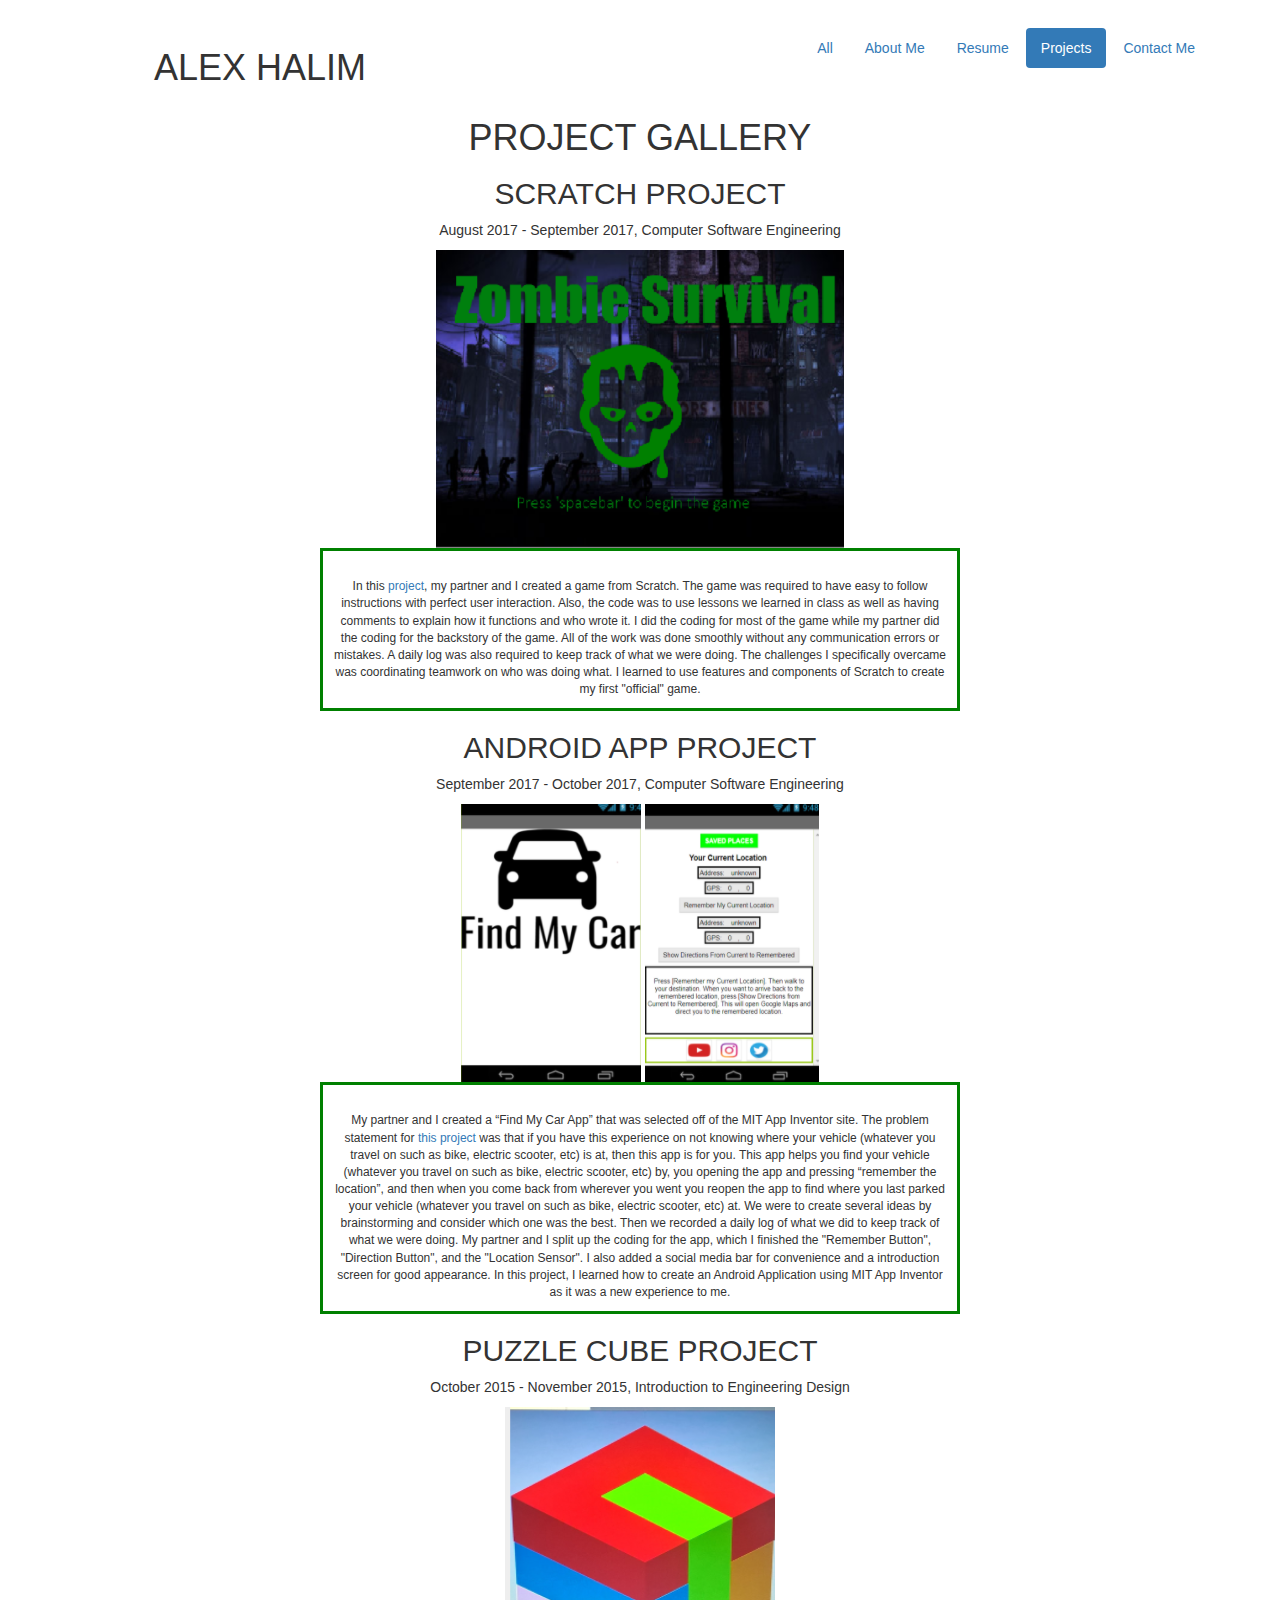
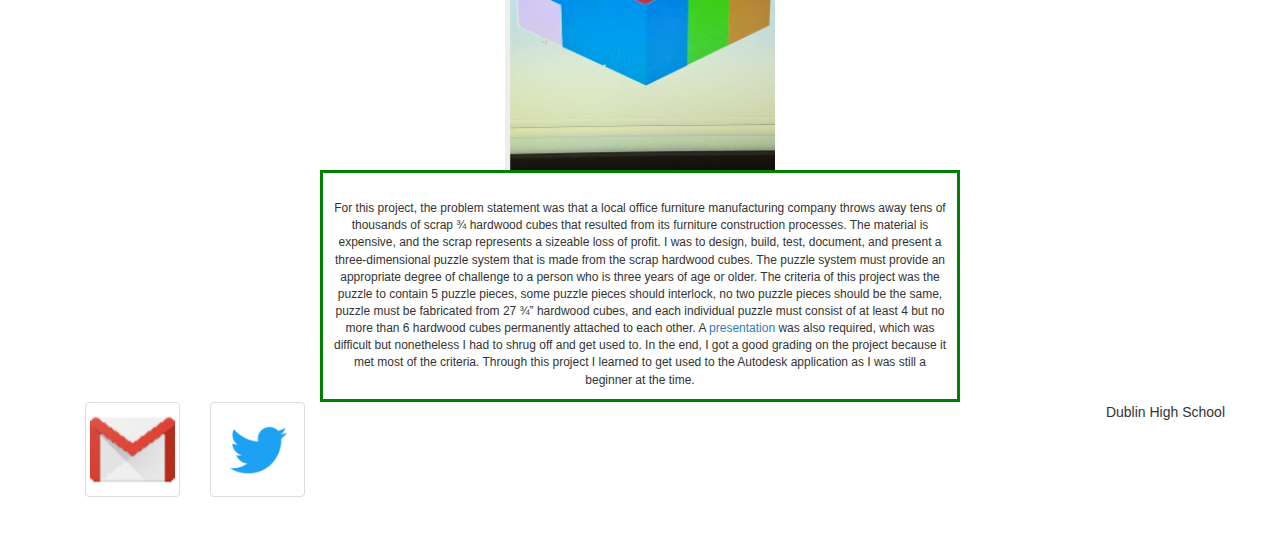
==== Halim_Projects.html @ 134ed311 "My first commit" ====
<!DOCTYPE html>
<html>
    <head>
        <title>Engineering Portfolio</title>
        <meta charset="utf-8" />
    <link rel="stylesheet" type="text/css" href="Main.css">
    <link rel="stylesheet" type="text/css" href="bootstrap-3.3.7-dist/css/bootstrap.css">
    <a href="https://www.facebook.com/" class="fa fa-facebook"></a>
    <a href="https://twitter.com/" class="fa fa-twitter"></a>
    </head>
    
  <body>
        <header class="container">
           <div class ="col-md-4">
            <h1> Alex Halim</h1>
            </div>
             <div class="pull-right">
                <ul class="nav nav-pills">
            <li><a href="Halim_Home.html">All</a></li>
            <li><a href="Halim_AboutMe.html">About Me</a></li>
            <li>
                <a href="Halim_Resume.html">Resume</a>
            </li>
            <li class="active"><a href="Halim_Projects.html">Projects</a></li>
            <li><a href="Halim_Contacts.html">Contact Me</a></li>
        </ul>
        </div>
        </header>

<section class="main">
    <h1>Project Gallery</h1>
    <div class= "middle"> </div>
    <div class="projContainer">
      <div class="projInfoContainer">
        <h2>Scratch Project</h2>
        <p class="projCat">August 2017 - September 2017, Computer Software Engineering</p>
        <img src="images/Scratch.png" />
        <p class="projSpec"><br />In this <a href="https://scratch.mit.edu/projects/173720375/">project</a>, my partner and I created a game from Scratch. The game was required to have easy to follow instructions with perfect user interaction. Also, the code was to use lessons we learned in class as well as having comments to explain how it functions and who wrote it. I did the coding for most of the game while my partner did the coding for the backstory of the game. All of the work was done smoothly without any communication errors or mistakes. A daily log was also required to keep track of what we were doing. The challenges I specifically overcame was coordinating teamwork on who was doing what. I learned to use features and components of Scratch to create my first "official" game.</p>
      </div>
    </div>

    <div class="projContainer">
      <div class="projInfoContainer">
        <h2>Android App Project</h2>
        <p class="projCat">September 2017 - October 2017, Computer Software Engineering</p>
        <img src="images/App.png" />
        <p class="projSpec"><br />My partner and I created a “Find My Car App” that was selected off of the MIT App Inventor site. The problem statement for <a href="https://docs.google.com/a/dublinusd.org/document/d/1EN4zWaYiLO2iey2XaaA9lDB41-OfBbTukoo0QnoPClE/edit?usp=sharing">this project</a> was that if you have this experience on not knowing where your vehicle (whatever you travel on such as bike, electric scooter, etc) is at, then this app is for you. This app helps you find your vehicle (whatever you travel on such as bike, electric scooter, etc) by, you opening the app and pressing “remember the location”, and then when you come back from wherever you went you reopen the app to find where you last parked your vehicle (whatever you travel on such as bike, electric scooter, etc) at. We were to create several ideas by brainstorming and consider which one was the best. Then we recorded a daily log of what we did to keep track of what we were doing. My partner and I split up the coding for the app, which I finished the "Remember Button", "Direction Button", and the "Location Sensor". I also added a social media bar for convenience and a introduction screen for good appearance. In this project, I learned how to create an Android Application using MIT App Inventor as it was a new experience to me.</p>
      </div>
    </div>

    <div class="projContainer">
      <div class="projInfoContainer">
        <h2>Puzzle Cube Project</h2>
        <p class="projCat">October 2015 - November 2015, Introduction to Engineering Design</p>
        <img src="images/Train.png" />
        <p class="projSpec"><br />For this project, the problem statement was that a local office furniture manufacturing company throws away tens of thousands of scrap ¾ hardwood cubes that resulted from its furniture construction processes. The material is expensive, and the scrap represents a sizeable loss of profit. I was to design, build, test, document, and present a three-dimensional puzzle system that is made from the scrap hardwood cubes. The puzzle system must provide an appropriate degree of challenge to a person who is three years of age or older. The criteria of this project was the puzzle to contain 5 puzzle pieces, some puzzle pieces should interlock, no two puzzle pieces should be the same, puzzle must be fabricated from 27 ¾” hardwood cubes, and each individual puzzle must consist of at least 4 but no more than 6 hardwood cubes permanently attached to each other. A <a href="https://docs.google.com/a/dublinusd.org/presentation/d/1JL_3qD_iAsw1dhMRt97OIvahnVL5zqZq2yI7C4NPVgI/edit?usp=sharing">presentation</a> was also required, which was difficult but nonetheless I had to shrug off and get used to. In the end, I got a good grading on the project because it met most of the criteria. Through this project I learned to get used to the Autodesk application as I was still a beginner at the time.</p>
        </div>
    </div>
    </section>
    
    

   <footer class="container">
     <div class = "row">
      <div class ="col-xs-8">
       <div class ="col-xs-2">
        <a href='mailto:kaiyohalim@gmail.com' class="thumbnail">
          <img src = "images/Gmail.png">
        </a>
      </div>
      <div class = "col-xs-2">
       <a href='https://www.twitter.com' class="thumbnail">
        <img src = "images/Twitter.png">
       </a>
      </div>
     </div>
     <div class ="pull-right">
        <p>Dublin High School<p>
     </div>
    </div>
   </footer>
 </body>
</html>
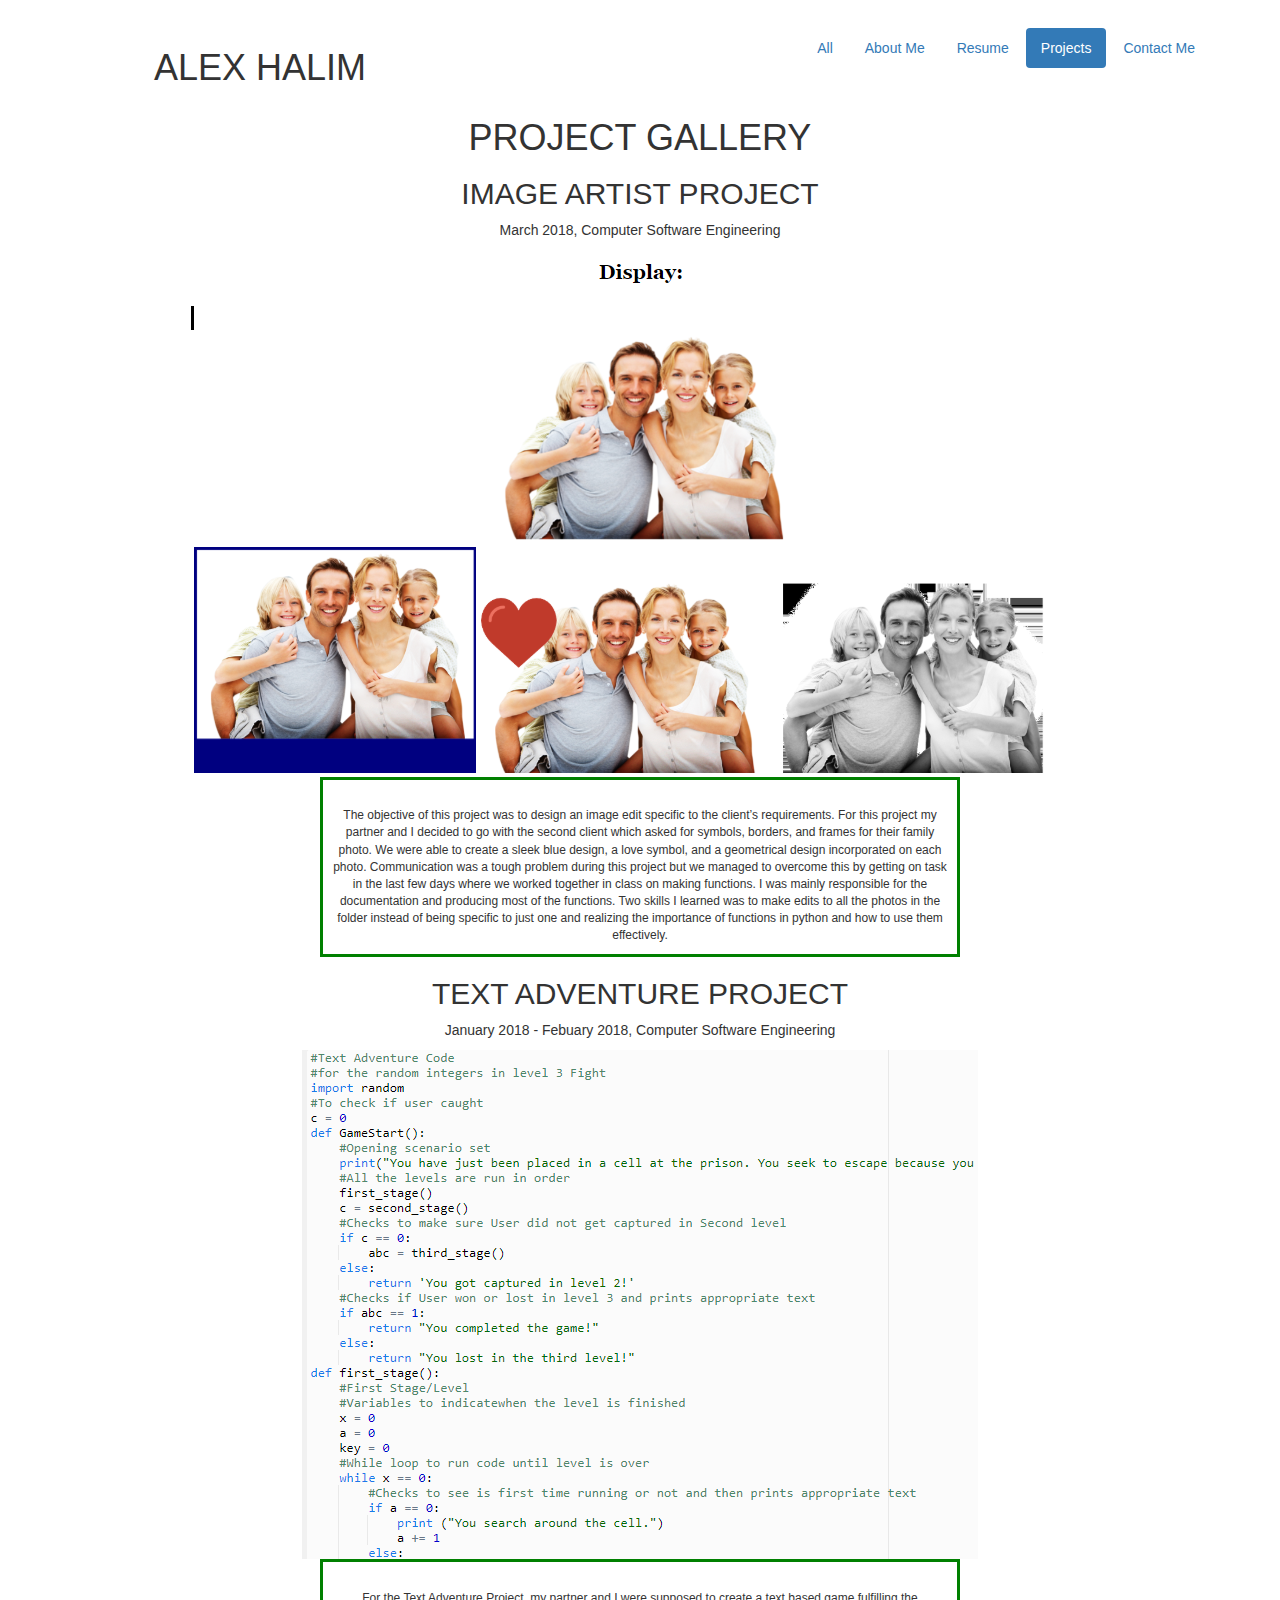
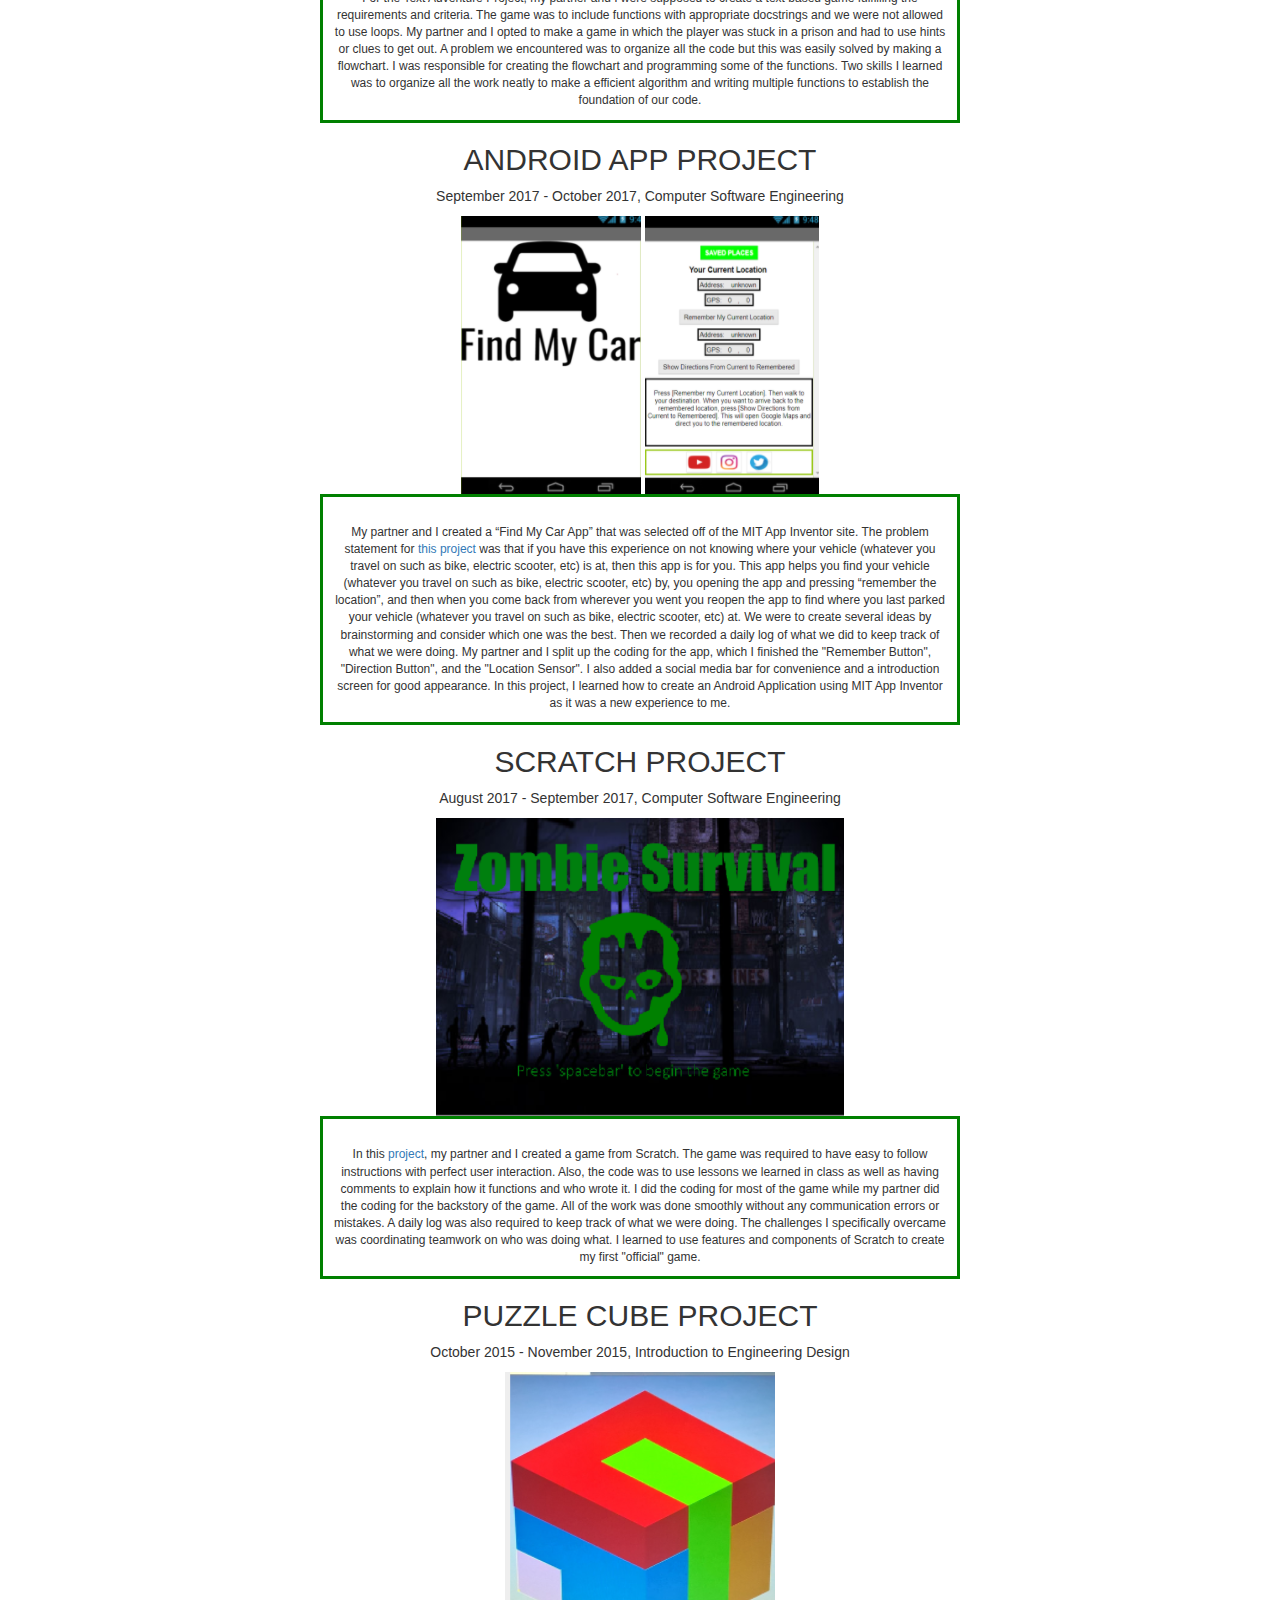
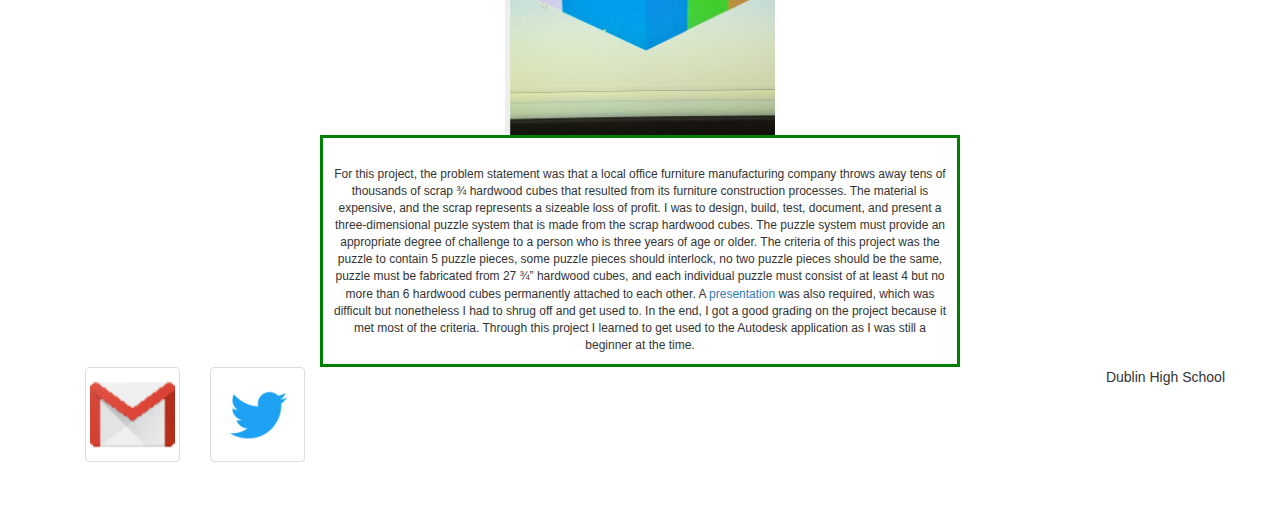
==== commit 47471c73: "My second commit" ====
--- a/Halim_Projects.html
+++ b/Halim_Projects.html
@@ -16,7 +16,7 @@
             </div>
              <div class="pull-right">
                 <ul class="nav nav-pills">
-            <li><a href="Halim_Home.html">All</a></li>
+            <li><a href="index.html">All</a></li>
             <li><a href="Halim_AboutMe.html">About Me</a></li>
             <li>
                 <a href="Halim_Resume.html">Resume</a>
@@ -30,21 +30,41 @@
 <section class="main">
     <h1>Project Gallery</h1>
     <div class= "middle"> </div>
+
+    <div class="projContainer">
+      <div class="projInfoContainer">
+        <h2>Image Artist Project</h2>
+        <p class="projCat">March 2018, Computer Software Engineering</p>
+        <img src="images/ImageArtist.png" />
+        <p class="projSpec"><br />The objective of this project was to design an image edit specific to the client’s requirements.  For this project my partner and I decided to go with the second client which asked for symbols, borders, and frames for their family photo. We were able to create a sleek blue design, a love symbol, and a geometrical design incorporated on each photo. Communication was a tough problem during this project but we managed to overcome this by getting on task in the last few days where we worked together in class on making functions. I was mainly responsible for the documentation and producing most of the functions. Two skills I learned was to make edits to all the photos in the folder instead of being specific to just one and realizing the importance of functions in python and how to use them effectively.
+</p>
+      </div>
+    </div>  
+    
+    <div class="projContainer">
+      <div class="projInfoContainer">
+        <h2>Text Adventure Project</h2>
+        <p class="projCat">January 2018 - Febuary 2018, Computer Software Engineering</p>
+        <img src="images/TextAdventure.png" />
+        <p class="projSpec"><br />For the Text Adventure Project, my partner and I were supposed to create a text based game fulfilling the requirements and criteria. The game was to include functions with appropriate docstrings and we were not allowed to use loops. My partner and I opted to make a game in which the player was stuck in a prison and had to use hints or clues to get out. A problem we encountered was to organize all the code but this was easily solved by making a flowchart. I was responsible for creating the flowchart and programming some of the functions. Two skills I learned was to organize all the work neatly to make a efficient algorithm and writing multiple functions to establish the foundation of our code. </p>
+      </div>
+    </div>  
+    
+    <div class="projContainer">
+      <div class="projInfoContainer">
+        <h2>Android App Project</h2>
+        <p class="projCat">September 2017 - October 2017, Computer Software Engineering</p>
+        <img src="images/App.png" />
+        <p class="projSpec"><br />My partner and I created a “Find My Car App” that was selected off of the MIT App Inventor site. The problem statement for <a href="https://docs.google.com/a/dublinusd.org/document/d/1EN4zWaYiLO2iey2XaaA9lDB41-OfBbTukoo0QnoPClE/edit?usp=sharing">this project</a> was that if you have this experience on not knowing where your vehicle (whatever you travel on such as bike, electric scooter, etc) is at, then this app is for you. This app helps you find your vehicle (whatever you travel on such as bike, electric scooter, etc) by, you opening the app and pressing “remember the location”, and then when you come back from wherever you went you reopen the app to find where you last parked your vehicle (whatever you travel on such as bike, electric scooter, etc) at. We were to create several ideas by brainstorming and consider which one was the best. Then we recorded a daily log of what we did to keep track of what we were doing. My partner and I split up the coding for the app, which I finished the "Remember Button", "Direction Button", and the "Location Sensor". I also added a social media bar for convenience and a introduction screen for good appearance. In this project, I learned how to create an Android Application using MIT App Inventor as it was a new experience to me.</p>
+      </div>
+    </div>    
+    
     <div class="projContainer">
       <div class="projInfoContainer">
         <h2>Scratch Project</h2>
         <p class="projCat">August 2017 - September 2017, Computer Software Engineering</p>
         <img src="images/Scratch.png" />
         <p class="projSpec"><br />In this <a href="https://scratch.mit.edu/projects/173720375/">project</a>, my partner and I created a game from Scratch. The game was required to have easy to follow instructions with perfect user interaction. Also, the code was to use lessons we learned in class as well as having comments to explain how it functions and who wrote it. I did the coding for most of the game while my partner did the coding for the backstory of the game. All of the work was done smoothly without any communication errors or mistakes. A daily log was also required to keep track of what we were doing. The challenges I specifically overcame was coordinating teamwork on who was doing what. I learned to use features and components of Scratch to create my first "official" game.</p>
-      </div>
-    </div>
-
-    <div class="projContainer">
-      <div class="projInfoContainer">
-        <h2>Android App Project</h2>
-        <p class="projCat">September 2017 - October 2017, Computer Software Engineering</p>
-        <img src="images/App.png" />
-        <p class="projSpec"><br />My partner and I created a “Find My Car App” that was selected off of the MIT App Inventor site. The problem statement for <a href="https://docs.google.com/a/dublinusd.org/document/d/1EN4zWaYiLO2iey2XaaA9lDB41-OfBbTukoo0QnoPClE/edit?usp=sharing">this project</a> was that if you have this experience on not knowing where your vehicle (whatever you travel on such as bike, electric scooter, etc) is at, then this app is for you. This app helps you find your vehicle (whatever you travel on such as bike, electric scooter, etc) by, you opening the app and pressing “remember the location”, and then when you come back from wherever you went you reopen the app to find where you last parked your vehicle (whatever you travel on such as bike, electric scooter, etc) at. We were to create several ideas by brainstorming and consider which one was the best. Then we recorded a daily log of what we did to keep track of what we were doing. My partner and I split up the coding for the app, which I finished the "Remember Button", "Direction Button", and the "Location Sensor". I also added a social media bar for convenience and a introduction screen for good appearance. In this project, I learned how to create an Android Application using MIT App Inventor as it was a new experience to me.</p>
       </div>
     </div>
 
